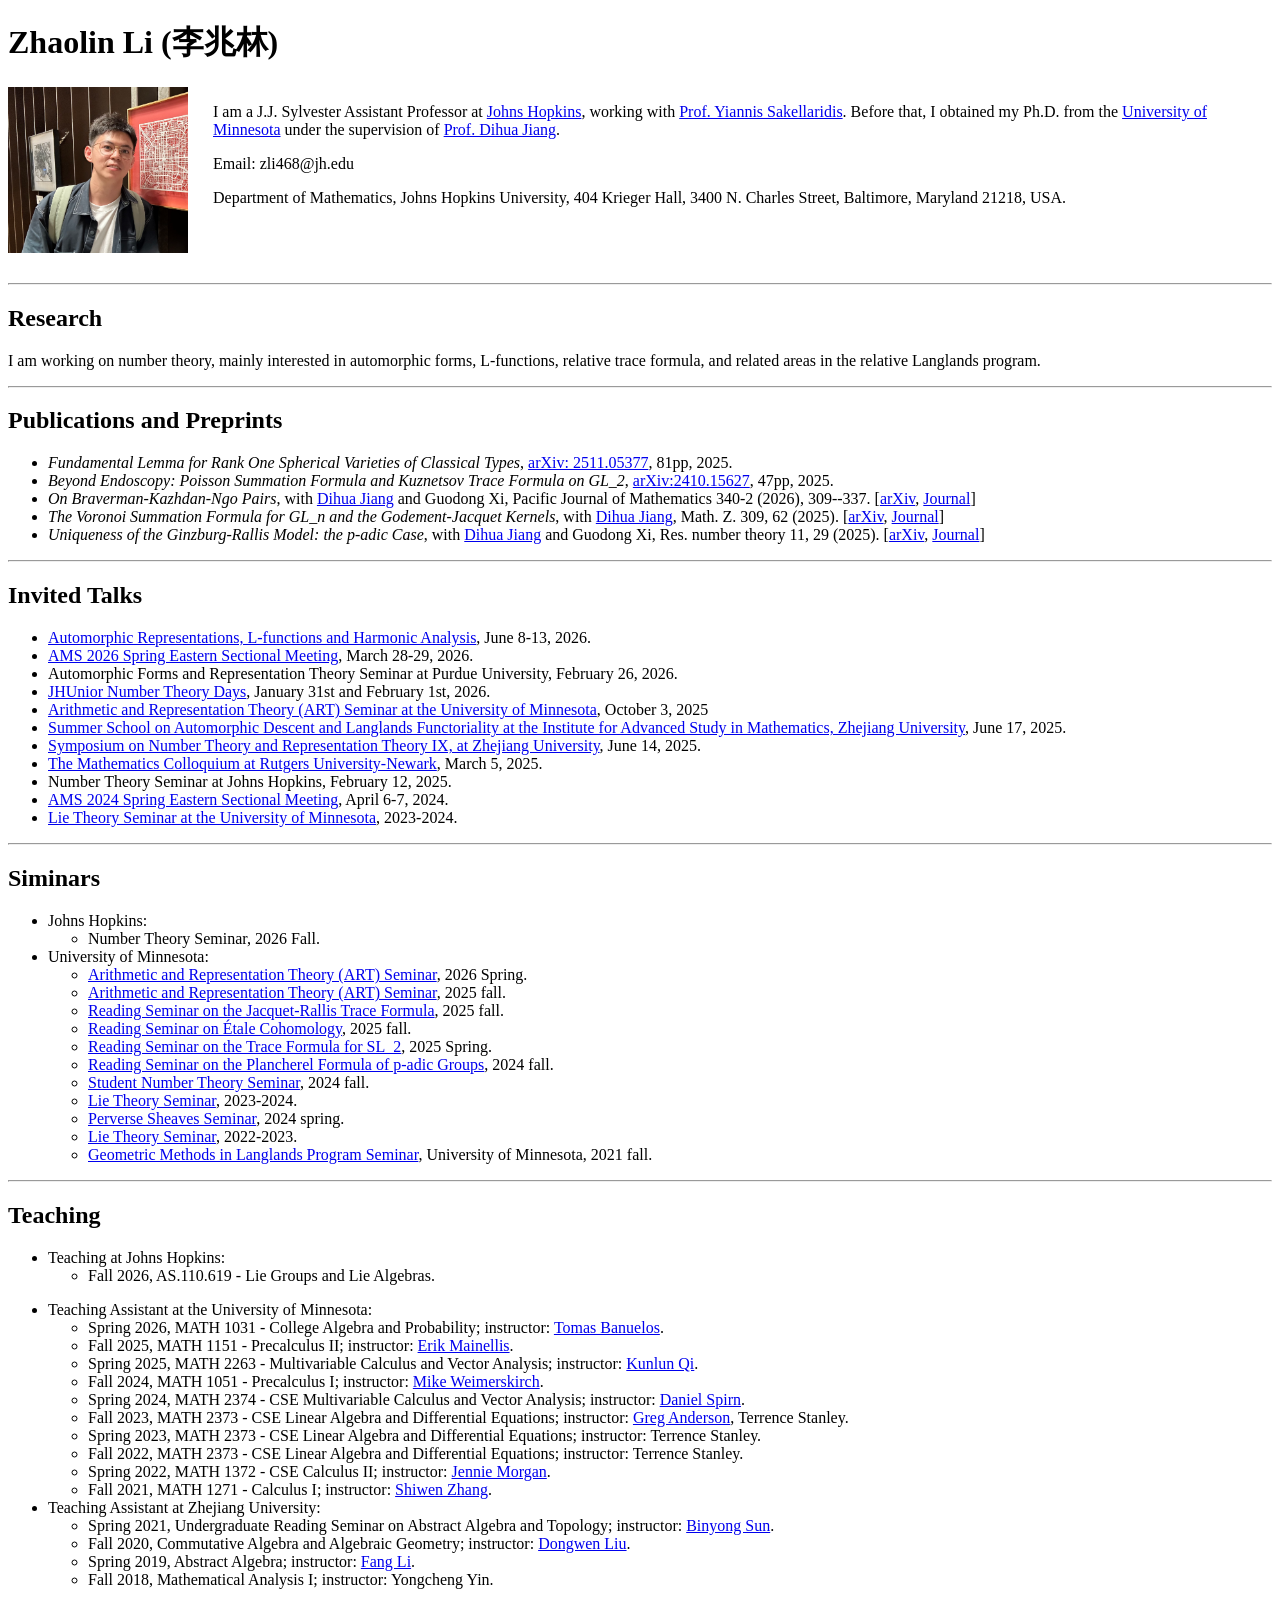
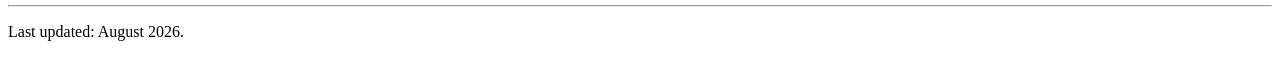
==== index.html @ 1c78529b "Update links to local PDF files in index.html" ====
<!DOCTYPE html>
<html lang="en">

<head>
  <meta charset="UTF-8">
  <meta name="viewport" content="width=device-width, initial-scale=1.0">

  <title>Zhaolin Li</title>
</head>

<body>

<h1>
  Zhaolin Li (李兆林)
</h1>

<div style="display: flex; align-items: flex-start; gap: 25px; margin-bottom: 30px;">

  <img src="image/Photo.jpeg"
       alt="Zhaolin Li"
       width="180">
<div>
<p>

I am a J.J. Sylvester Assistant Professor at <a href="https://mathematics.jhu.edu/">Johns Hopkins</a>, working with <a href="https://math.jhu.edu/~sakellar/">Prof. Yiannis Sakellaridis</a>. Before that, I obtained my Ph.D. from the <a href="https://cse.umn.edu/math">University of Minnesota</a> under the supervision of <a href="https://www-users.cse.umn.edu/~jiang034/">Prof. Dihua Jiang</a>.
</p>
  
<p>
Email: zli468@jh.edu
</p>

 <p> 
Department of Mathematics, Johns Hopkins University,
404 Krieger Hall, 3400 N. Charles Street, Baltimore, Maryland 21218, USA.
</p>


  </div>
</div>
<hr>


<h2 id="research">Research</h2>

<p>
I am working on number theory, mainly interested in automorphic forms, L-functions, relative trace formula, and related areas in the relative Langlands program.
</p>


<hr>


<h2 id="publications">Publications and Preprints</h2>

<ul>

  <li>
    <i>Fundamental Lemma for Rank One Spherical Varieties of Classical Types</i>,
    <a href="files/v7.pdf">arXiv: 2511.05377</a>, 81pp, 2025.
  </li>

  <li>
    <i>Beyond Endoscopy: Poisson Summation Formula and Kuznetsov Trace Formula on GL_2</i>,
    <a href="files/Beyond Endoscopy: Poisson Summation Formula and Kuznetsov Trace Formula on GL_2.pdf">arXiv:2410.15627</a>, 47pp, 2025.
  </li>

 <li>
    <i>On Braverman-Kazhdan-Ngo Pairs</i>,
    with <a href="https://www-users.cse.umn.edu/~jiang034/">Dihua Jiang</a> and Guodong Xi,
    Pacific Journal of Mathematics 340-2 (2026), 309--337.
    [<a href="https://arxiv.org/abs/2410.10761">arXiv</a>, 
    <a href="https://msp.org/pjm/2026/340-2/p05.xhtml">Journal</a>]
  </li> 
  
  <li>
    <i>The Voronoi Summation Formula for GL_n and the Godement-Jacquet Kernels</i>,
    with <a href="https://www-users.cse.umn.edu/~jiang034/">Dihua Jiang</a>,
    Math. Z. 309, 62 (2025).
    [<a href="https://arxiv.org/abs/2306.02554">arXiv</a>, 
    <a href="https://link.springer.com/article/10.1007/s00209-025-03695-w">Journal</a>]
  </li>
  
  <li>
    <i>Uniqueness of the Ginzburg-Rallis Model: the p-adic Case</i>,
    with <a href="https://www-users.cse.umn.edu/~jiang034/">Dihua Jiang</a> and Guodong Xi,
    Res. number theory 11, 29 (2025).
    [<a href="https://arxiv.org/abs/2305.19281">arXiv</a>, 
    <a href="https://link.springer.com/article/10.1007/s40993-025-00616-y">Journal</a>]
  </li>
  

</ul>

<hr>


<h2 id="invitedtalks">Invited Talks</h2>

<ul>

  <li>
  <a href="https://bimsa.net/activity/haar/"> Automorphic Representations, L-functions and Harmonic Analysis</a>, June 8-13, 2026.
  </li>

  <li>
   <a href="https://meetings.ams.org/math/spring2026e/meetingapp.cgi/Paper/59750">AMS 2026 Spring Eastern Sectional Meeting</a>, March 28-29, 2026.
  </li>

 <li>
  Automorphic Forms and Representation Theory Seminar at Purdue University, February 26, 2026.
  </li> 
  
  <li>
   <a href="https://math.jhu.edu/~sakellar/JNTD2526/index.html">JHUnior Number Theory Days</a>, January 31st and February 1st, 2026.
  </li>
  
  <li>
   <a href="https://sites.google.com/umn.edu/art-seminar">Arithmetic and Representation Theory (ART) Seminar at the University of Minnesota</a>, October 3, 2025
  </li>

   <li>
<a href="http://www.iasm.zju.edu.cn/2025/0604/c87130a3058295/page.htm">Summer School on Automorphic Descent and Langlands Functoriality at the Institute for Advanced Study in Mathematics, Zhejiang University</a>, June 17, 2025.  </li>

   <li>
<a href="http://www.math.zju.edu.cn/2025/0611/c38073a3060832/page.htm">Symposium on Number Theory and Representation Theory IX, at Zhejiang University</a>, June 14, 2025. 
   </li>

   <li>
<a href="https://sites.rutgers.edu/chen-wan/colloquium/">The Mathematics Colloquium at Rutgers University-Newark</a>, March 5, 2025.
   </li>

   <li>
Number Theory Seminar at Johns Hopkins, February 12, 2025.
   </li>

   <li>
<a href="https://meetings.ams.org/math/spring2024e/meetingapp.cgi/Paper/35194">AMS 2024 Spring Eastern Sectional Meeting</a>, April 6-7, 2024.
   </li>

   <li>
<a href="https://www-users.cse.umn.edu/~jiang034/Seminar/oldlie.html">Lie Theory Seminar at the University of Minnesota</a>, 2023-2024.
   </li>
  

</ul>

  <hr>


<h2 id="seminars">Siminars</h2>

<ul>
  <li>Johns Hopkins:
  <ul><li>Number Theory Seminar, 2026 Fall.</li></ul>
  </li>  

  <li>
    University of Minnesota:
    <ul><li><a href="https://sites.google.com/umn.edu/art-seminar/spring-2026">Arithmetic and Representation Theory (ART) Seminar</a>, 2026 Spring.</li></ul>
     <ul><li><a href="https://sites.google.com/umn.edu/art-seminar/fall-2025">Arithmetic and Representation Theory (ART) Seminar</a>, 2025 fall.</li></ul>
     <ul><li><a href="https://lzlmath.github.io/seminars/reading-seminar-2025fall/">Reading Seminar on the Jacquet-Rallis Trace Formula</a>, 2025 fall.</li></ul>
     <ul><li><a href="https://www.kwlan.org/seminar_2025_fall.html">Reading Seminar on Étale Cohomology</a>, 2025 fall. </li></ul>
    <ul><li><a href="https://lzlmath.github.io/seminars/reading-seminar-2025spring/">Reading Seminar on the Trace Formula for SL_2</a>, 2025 Spring.</li></ul>
    <ul><li><a href="https://lzlmath.github.io/seminars/reading-seminar-2024fall/">Reading Seminar on the Plancherel Formula of p-adic Groups</a>, 2024 fall.</li></ul>
    <ul><li><a href="https://sites.google.com/view/marcellamanivel/home/number-theory-seminar">Student Number Theory Seminar</a>, 2024 fall.</li></ul>
    <ul><li><a href="https://www-users.cse.umn.edu/~jiang034/Seminar/oldlie.html">Lie Theory Seminar</a>, 2023-2024.</li></ul>
    <ul><li><a href="https://sites.google.com/site/tsaohsienchen/home/perverse-sheaves-seminar?authuser=0">Perverse Sheaves Seminar</a>, 2024 spring. </li></ul>
    <ul><li><a href="https://www-users.cse.umn.edu/~jiang034/Seminar/oldlie.html">Lie Theory Seminar</a>, 2022-2023.</li></ul>
    <ul><li><a href="https://sites.google.com/site/tsaohsienchen/home/seminar?authuser=0">Geometric Methods in Langlands Program Seminar</a>, University of Minnesota, 2021 fall. </li></ul>
  </li>


</ul>


  

<hr>


<h2 id="teaching">Teaching</h2>
 <ul> 
<li>Teaching at Johns Hopkins:
  <ul><li>
    Fall 2026, AS.110.619 - Lie Groups and Lie Algebras.
  </li>
  </ul>
</li>
 </ul>
<ul>
  <li>Teaching Assistant at the University of Minnesota:
  <ul><li>Spring 2026, MATH 1031 - College Algebra and Probability; instructor: <a href="https://cse.umn.edu/math/tomas-banuelos">Tomas Banuelos</a>.</li></ul>
  <ul><li>Fall 2025, MATH 1151 - Precalculus II; instructor: <a href="https://cse.umn.edu/math/erik-mainellis">Erik Mainellis</a>.</li></ul>
  <ul><li>Spring 2025, MATH 2263 - Multivariable Calculus and Vector Analysis; instructor: <a href="https://kunlun-qi.github.io/">Kunlun Qi</a>.</li></ul>
  <ul><li>Fall 2024, MATH 1051 - Precalculus I; instructor: <a href="https://cse.umn.edu/math/mike-weimerskirch">Mike Weimerskirch</a>.</li></ul>
  <ul><li>Spring 2024, MATH 2374 - CSE Multivariable Calculus and Vector Analysis; instructor: <a href="https://www-users.cse.umn.edu/~spirn/">Daniel Spirn</a>.</li></ul>
  <ul><li>Fall 2023, MATH 2373 - CSE Linear Algebra and Differential Equations; instructor: <a href="https://cse.umn.edu/math/greg-anderson">Greg Anderson</a>, Terrence Stanley.</li></ul>
  <ul><li>Spring 2023, MATH 2373 - CSE Linear Algebra and Differential Equations; instructor: Terrence Stanley.</li></ul>
  <ul><li>Fall 2022, MATH 2373 - CSE Linear Algebra and Differential Equations; instructor: Terrence Stanley.</li></ul>
  <ul><li>Spring 2022, MATH 1372 - CSE Calculus II; instructor: <a href="https://cse.umn.edu/math/jennie-morgan">Jennie Morgan</a>.</li></ul>
  <ul><li>Fall 2021, MATH 1271 - Calculus I; instructor: <a href="https://faculty.uml.edu/shiwen_zhang/">Shiwen Zhang</a>.</li></ul>
  </li>  

  <li>
    Teaching Assistant at Zhejiang University:
    <ul><li>Spring 2021, Undergraduate Reading Seminar on Abstract Algebra and Topology; instructor: <a href="http://www.iasm.zju.edu.cn/iasm/SunBinyong/list.htm">Binyong Sun</a>.</li></ul>
     <ul><li>Fall 2020, Commutative Algebra and Algebraic Geometry; instructor: <a href="https://sites.google.com/view/dwliu/">Dongwen Liu</a>.</li></ul>
     <ul><li>Spring 2019, Abstract Algebra; instructor: <a href="https://person.zju.edu.cn/en/0098292">Fang Li</a>.</li></ul>
     <ul><li>Fall 2018, Mathematical Analysis I; instructor: Yongcheng Yin.</li></ul>
  </li>


</ul>



    

<hr>

<p>
Last updated: August 2026.
</p>

</body>

</html>
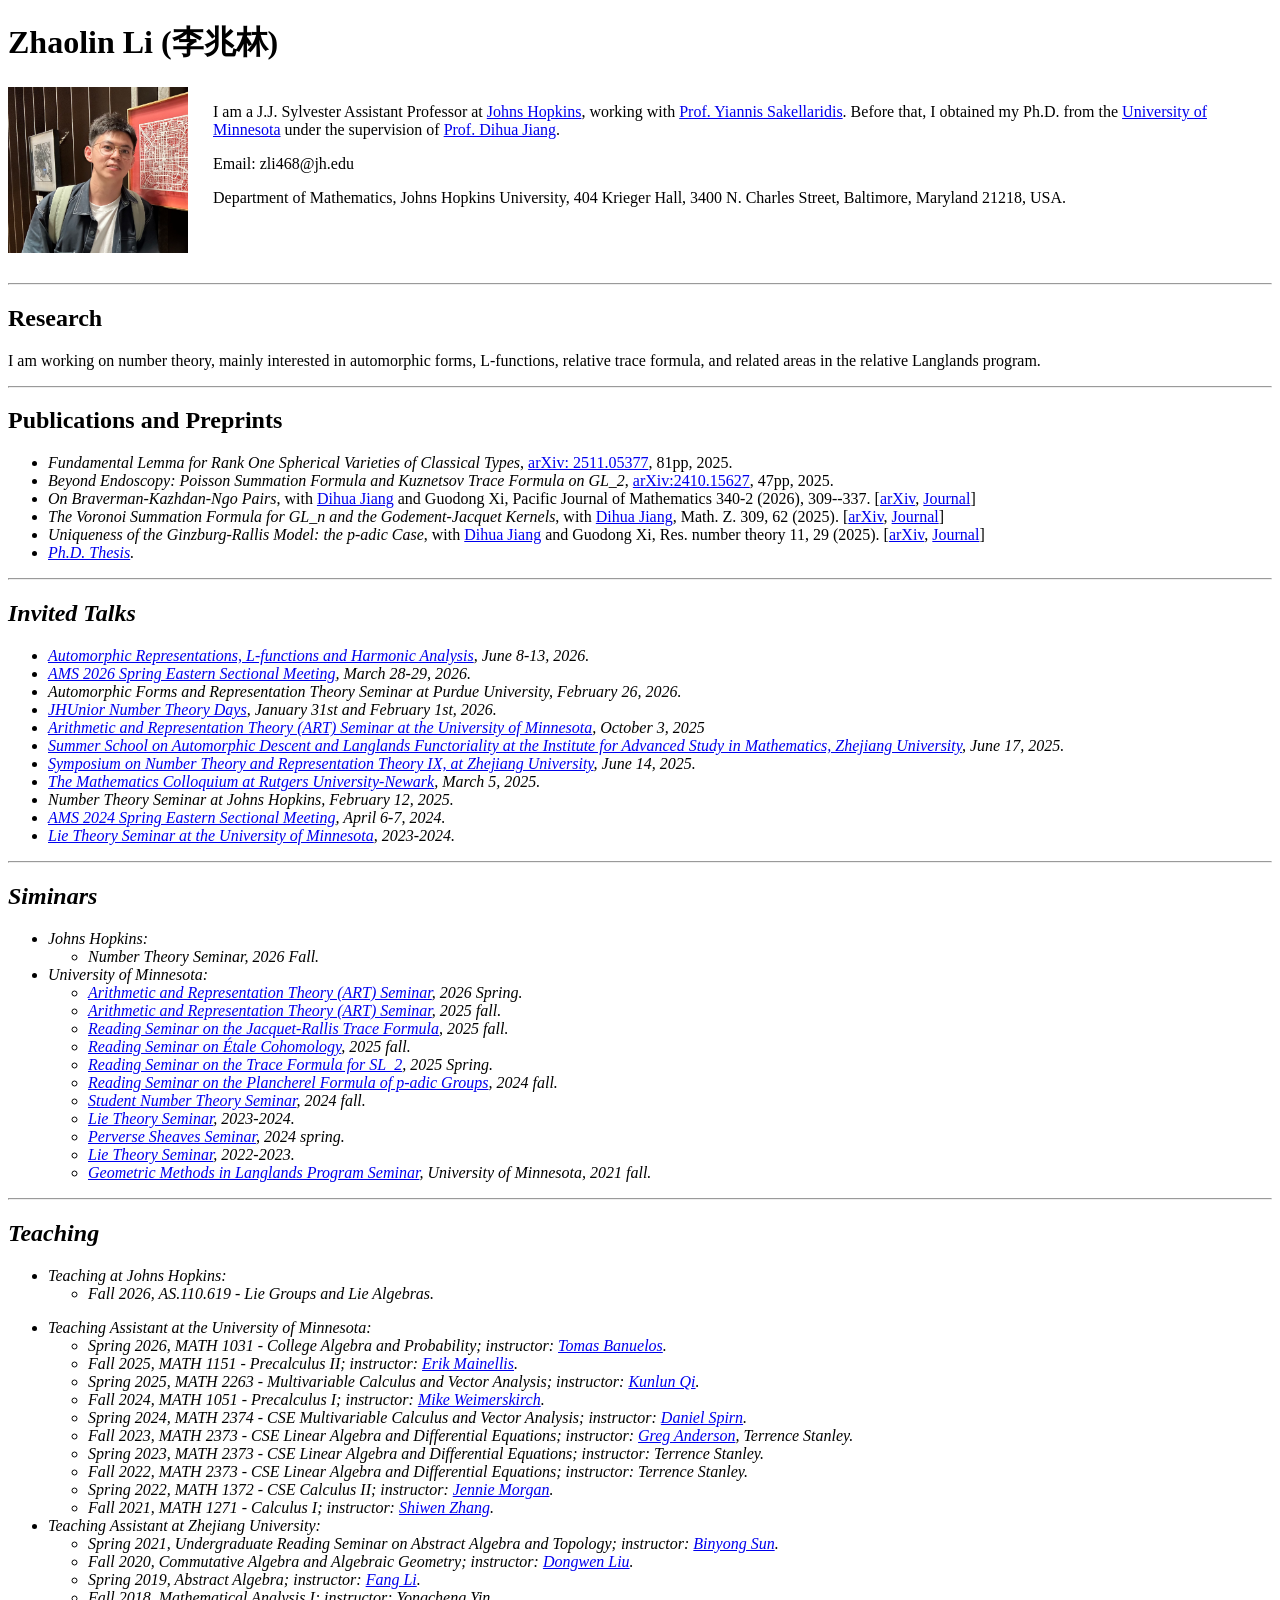
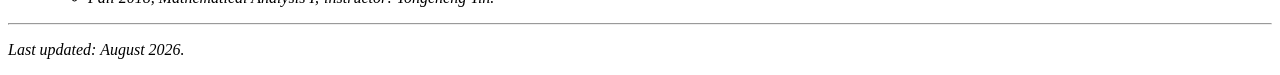
==== commit a68772f8: "Add link to Ph.D. Thesis in index.html" ====
--- a/index.html
+++ b/index.html
@@ -88,7 +88,10 @@
     <a href="https://link.springer.com/article/10.1007/s40993-025-00616-y">Journal</a>]
   </li>
   
-
+<li>
+    <i><a href="files/thesis">Ph.D. Thesis</a>.
+  </li>
+  
 </ul>
 
 <hr>
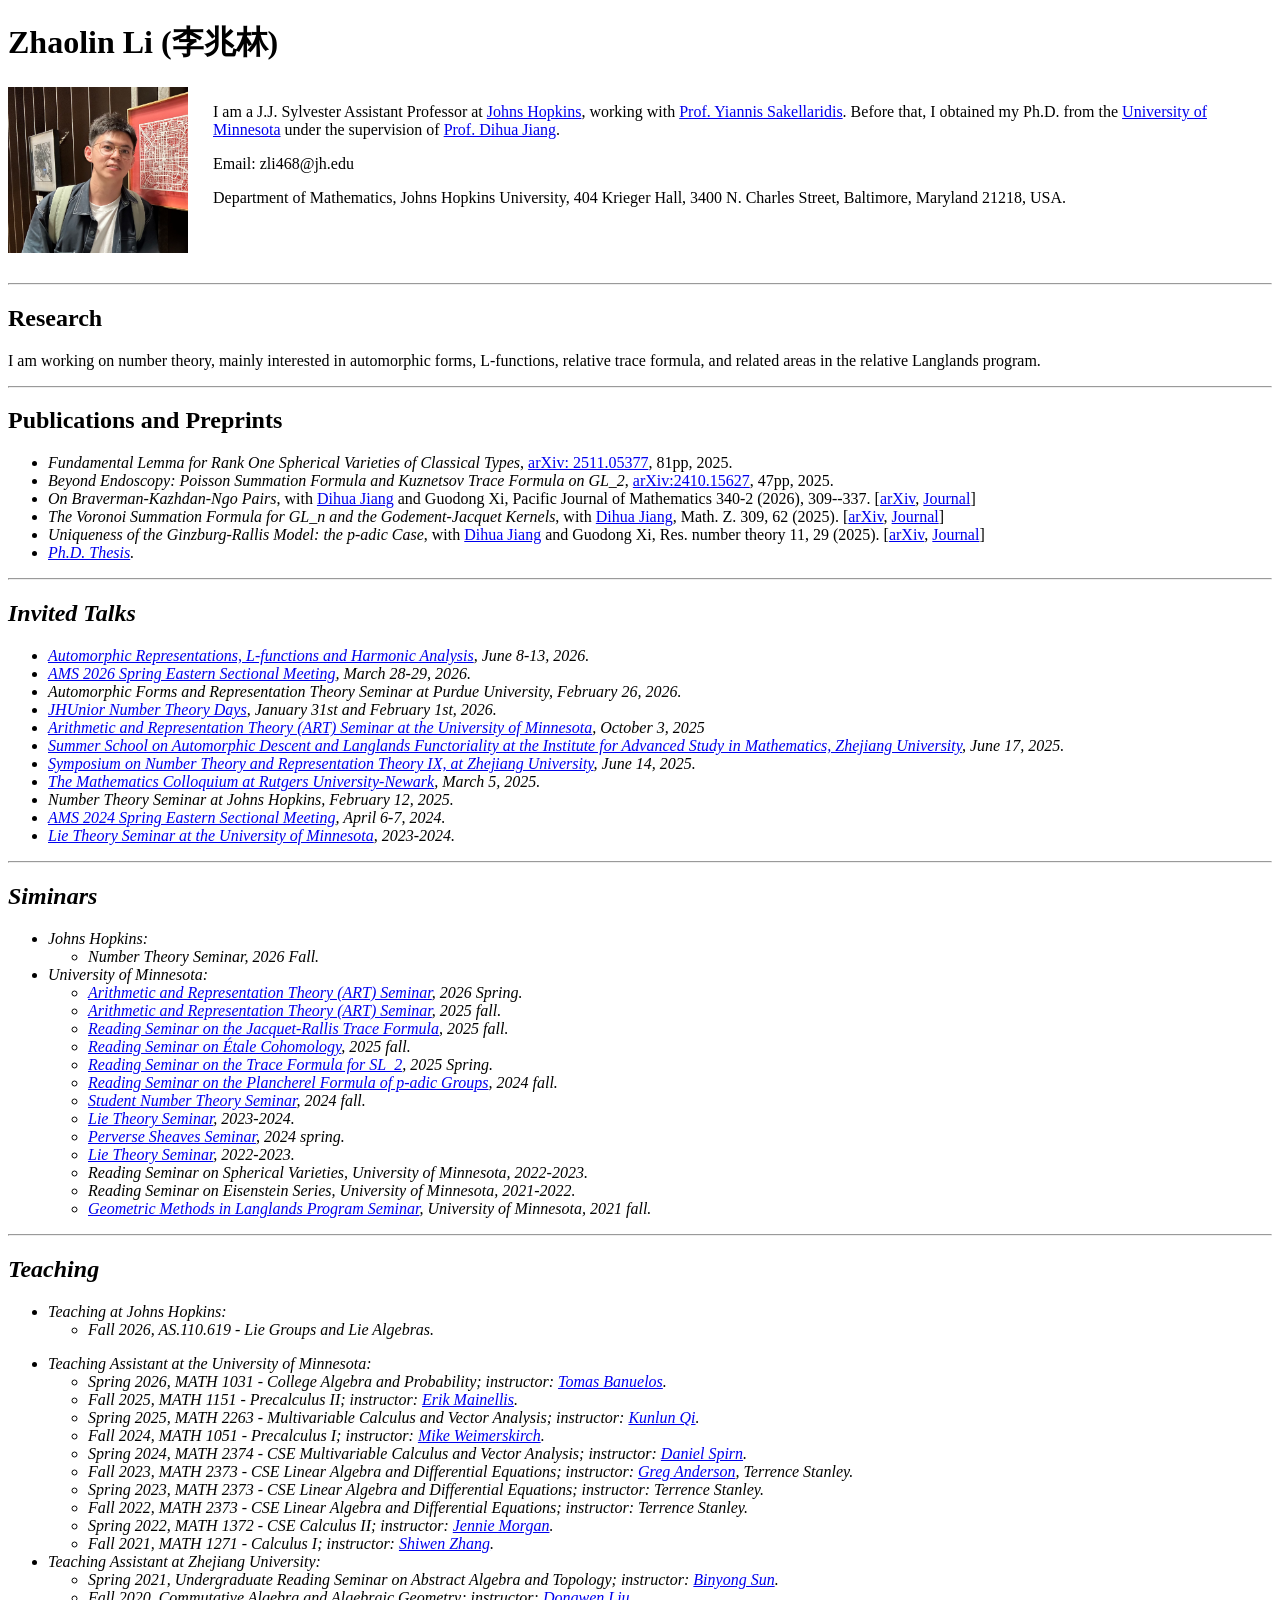
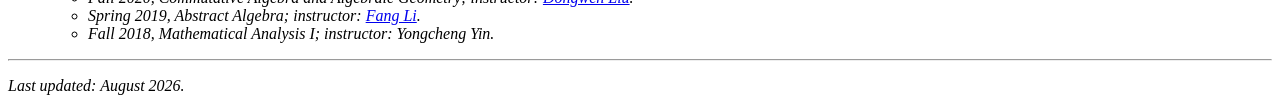
==== commit da6cd635: "Add reading seminars to index.html" ====
--- a/index.html
+++ b/index.html
@@ -89,7 +89,7 @@
   </li>
   
 <li>
-    <i><a href="files/thesis">Ph.D. Thesis</a>.
+    <i><a href="files/thesis.pdf">Ph.D. Thesis</a>.
   </li>
   
 </ul>
@@ -169,6 +169,8 @@
     <ul><li><a href="https://www-users.cse.umn.edu/~jiang034/Seminar/oldlie.html">Lie Theory Seminar</a>, 2023-2024.</li></ul>
     <ul><li><a href="https://sites.google.com/site/tsaohsienchen/home/perverse-sheaves-seminar?authuser=0">Perverse Sheaves Seminar</a>, 2024 spring. </li></ul>
     <ul><li><a href="https://www-users.cse.umn.edu/~jiang034/Seminar/oldlie.html">Lie Theory Seminar</a>, 2022-2023.</li></ul>
+    <ul><li>Reading Seminar on Spherical Varieties, University of Minnesota, 2022-2023. </li></ul>
+    <ul><li>Reading Seminar on Eisenstein Series, University of Minnesota, 2021-2022. </li></ul>
     <ul><li><a href="https://sites.google.com/site/tsaohsienchen/home/seminar?authuser=0">Geometric Methods in Langlands Program Seminar</a>, University of Minnesota, 2021 fall. </li></ul>
   </li>
 
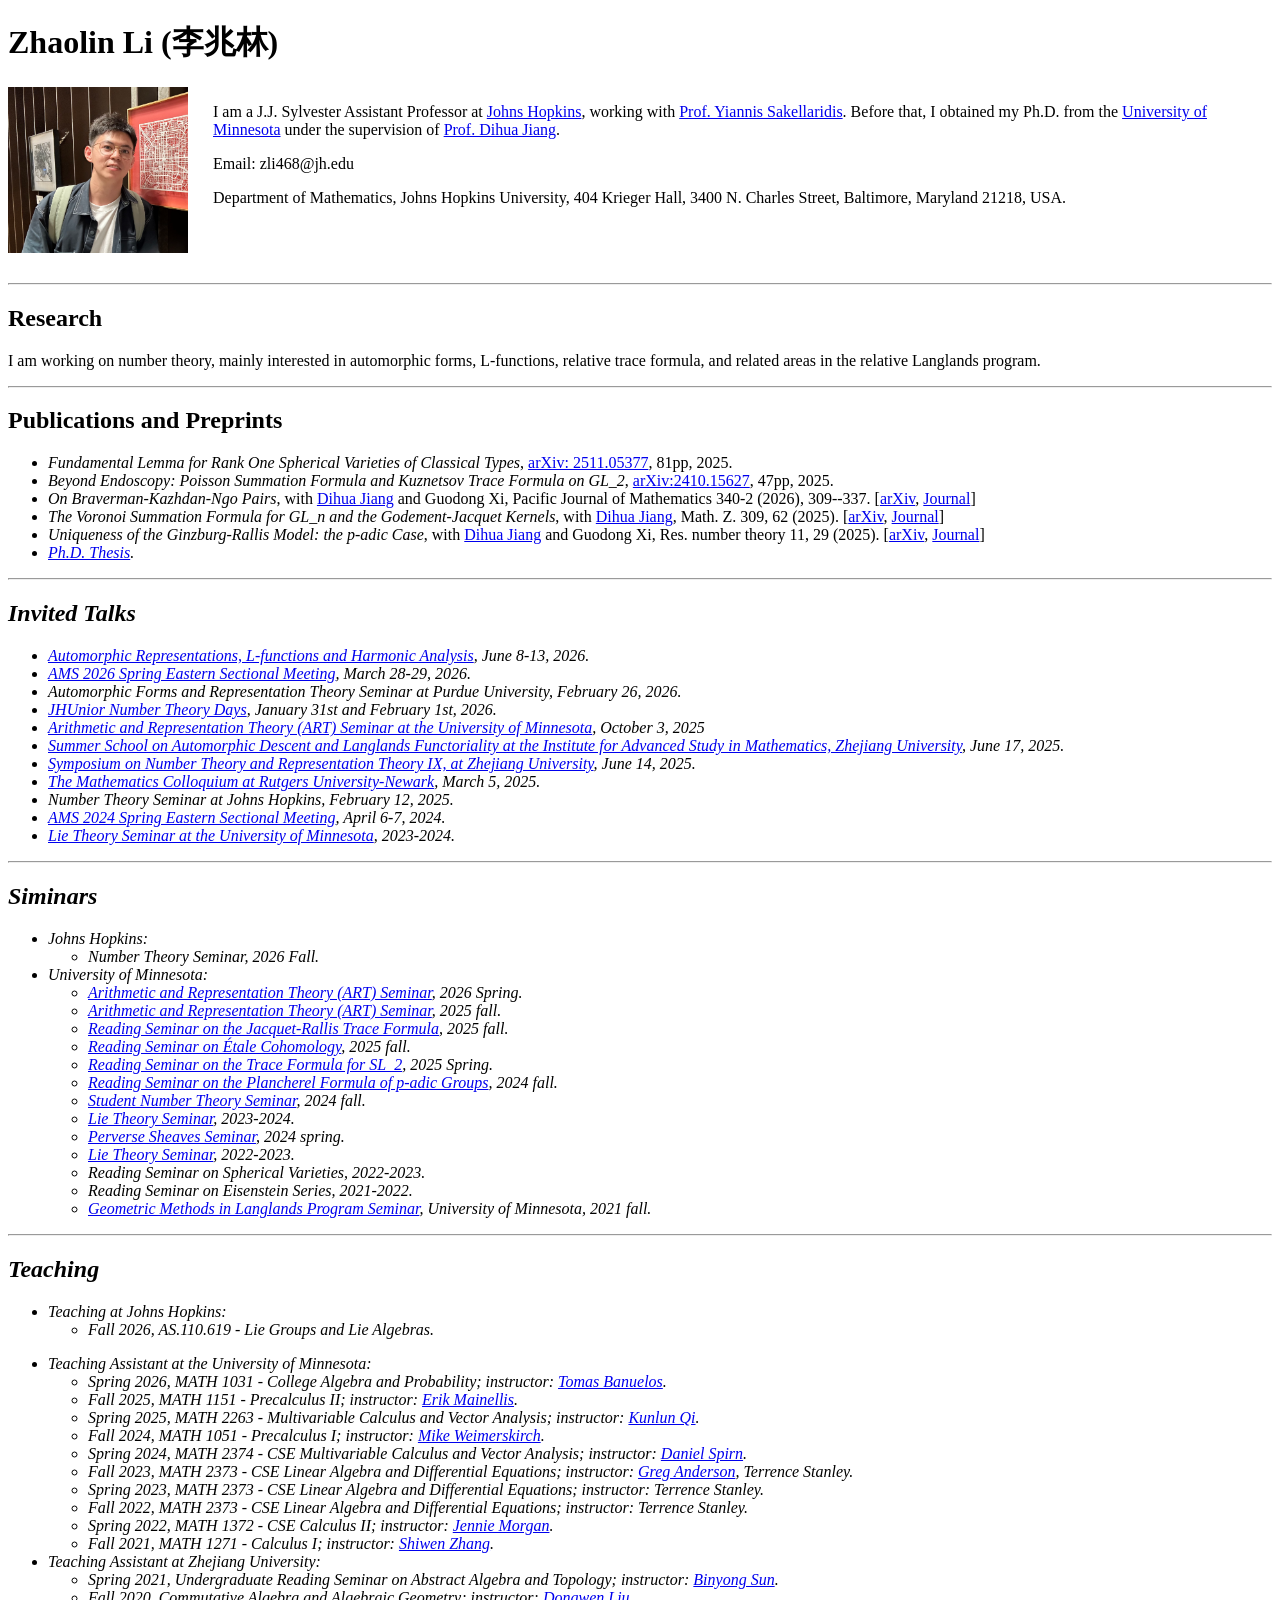
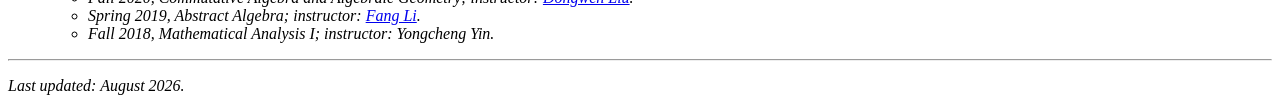
==== commit 77d37c6d: "Revise seminar entries in index.html Updated seminar listings with correct years and removed univers" ====
--- a/index.html
+++ b/index.html
@@ -169,8 +169,8 @@
     <ul><li><a href="https://www-users.cse.umn.edu/~jiang034/Seminar/oldlie.html">Lie Theory Seminar</a>, 2023-2024.</li></ul>
     <ul><li><a href="https://sites.google.com/site/tsaohsienchen/home/perverse-sheaves-seminar?authuser=0">Perverse Sheaves Seminar</a>, 2024 spring. </li></ul>
     <ul><li><a href="https://www-users.cse.umn.edu/~jiang034/Seminar/oldlie.html">Lie Theory Seminar</a>, 2022-2023.</li></ul>
-    <ul><li>Reading Seminar on Spherical Varieties, University of Minnesota, 2022-2023. </li></ul>
-    <ul><li>Reading Seminar on Eisenstein Series, University of Minnesota, 2021-2022. </li></ul>
+    <ul><li>Reading Seminar on Spherical Varieties, 2022-2023. </li></ul>
+    <ul><li>Reading Seminar on Eisenstein Series, 2021-2022. </li></ul>
     <ul><li><a href="https://sites.google.com/site/tsaohsienchen/home/seminar?authuser=0">Geometric Methods in Langlands Program Seminar</a>, University of Minnesota, 2021 fall. </li></ul>
   </li>
 
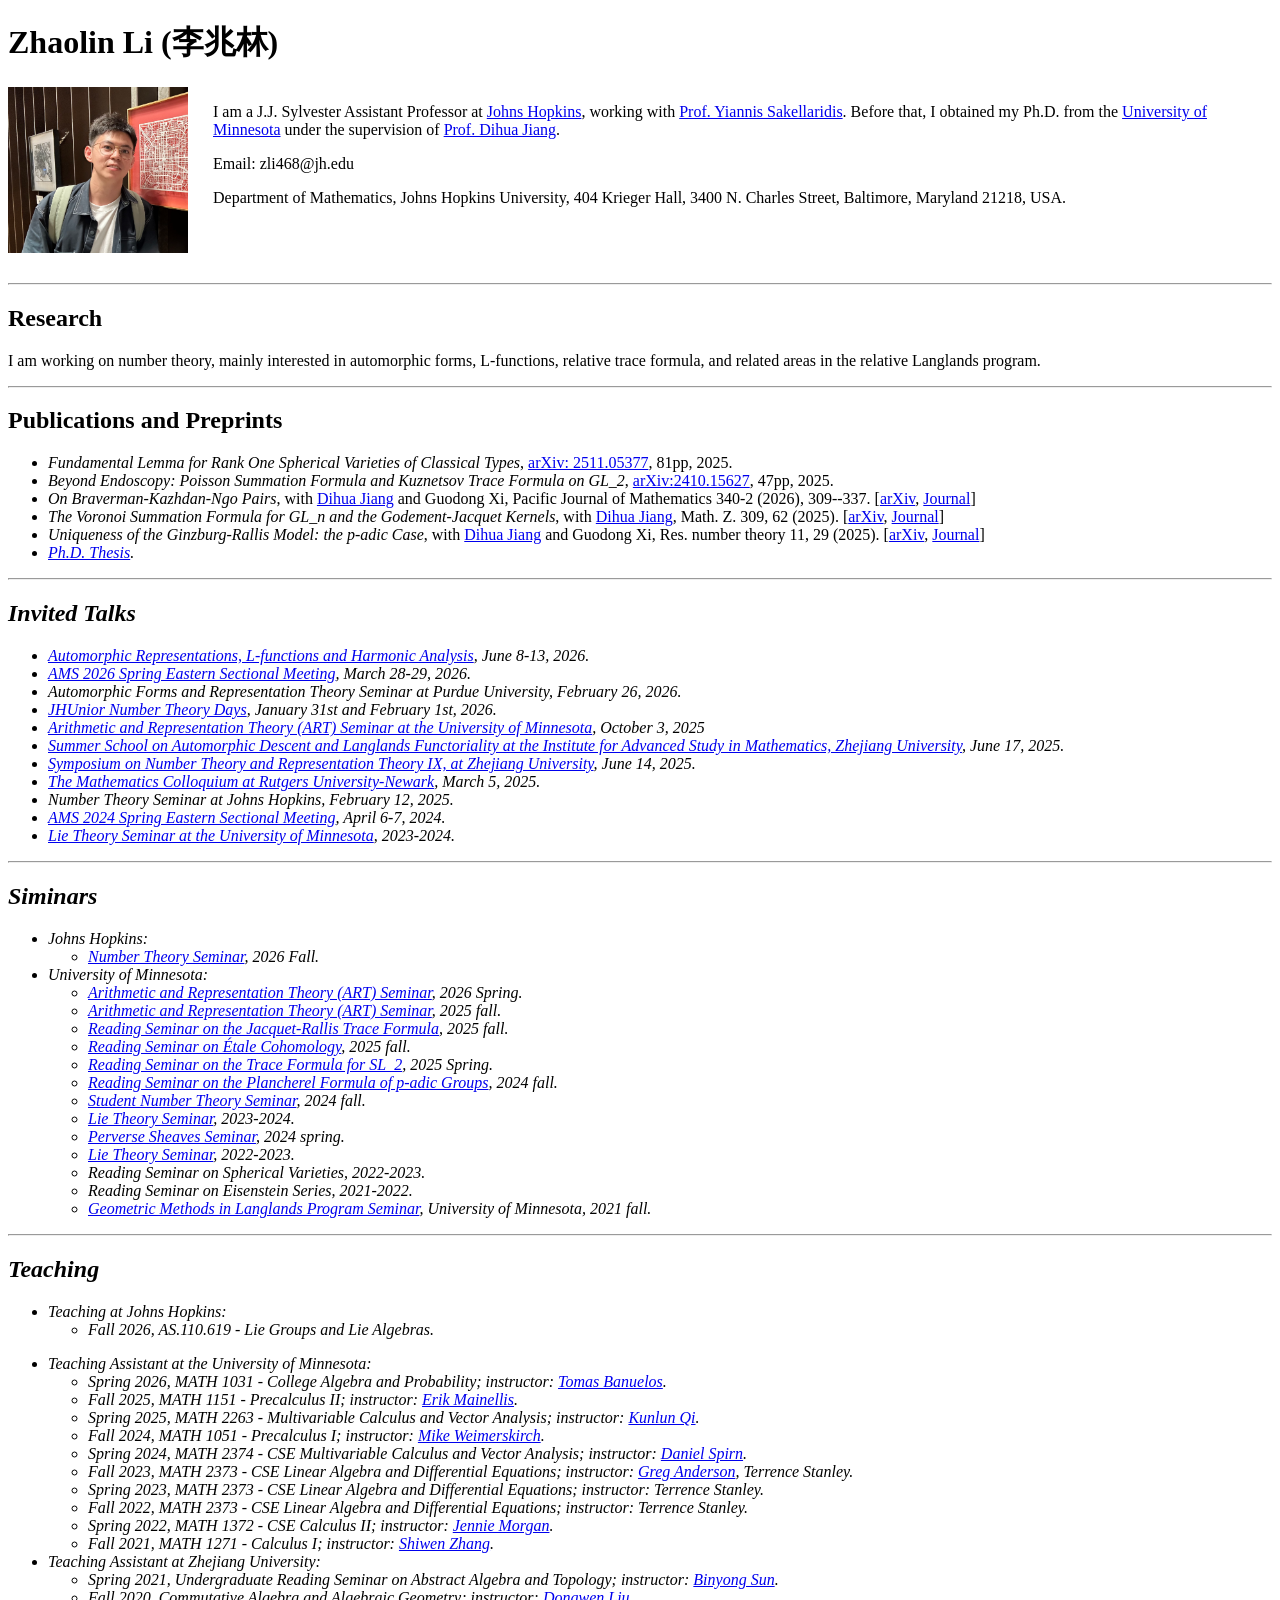
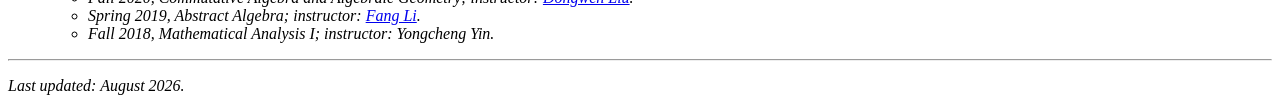
==== commit dd299d2e: "Update seminar link for Johns Hopkins" ====
--- a/index.html
+++ b/index.html
@@ -154,7 +154,7 @@
 
 <ul>
   <li>Johns Hopkins:
-  <ul><li>Number Theory Seminar, 2026 Fall.</li></ul>
+  <ul><li><a href="https://lzlmath.github.io/seminars/jhu-nt-seminar-2026fall/">Number Theory Seminar</a>, 2026 Fall.</li></ul>
   </li>  
 
   <li>
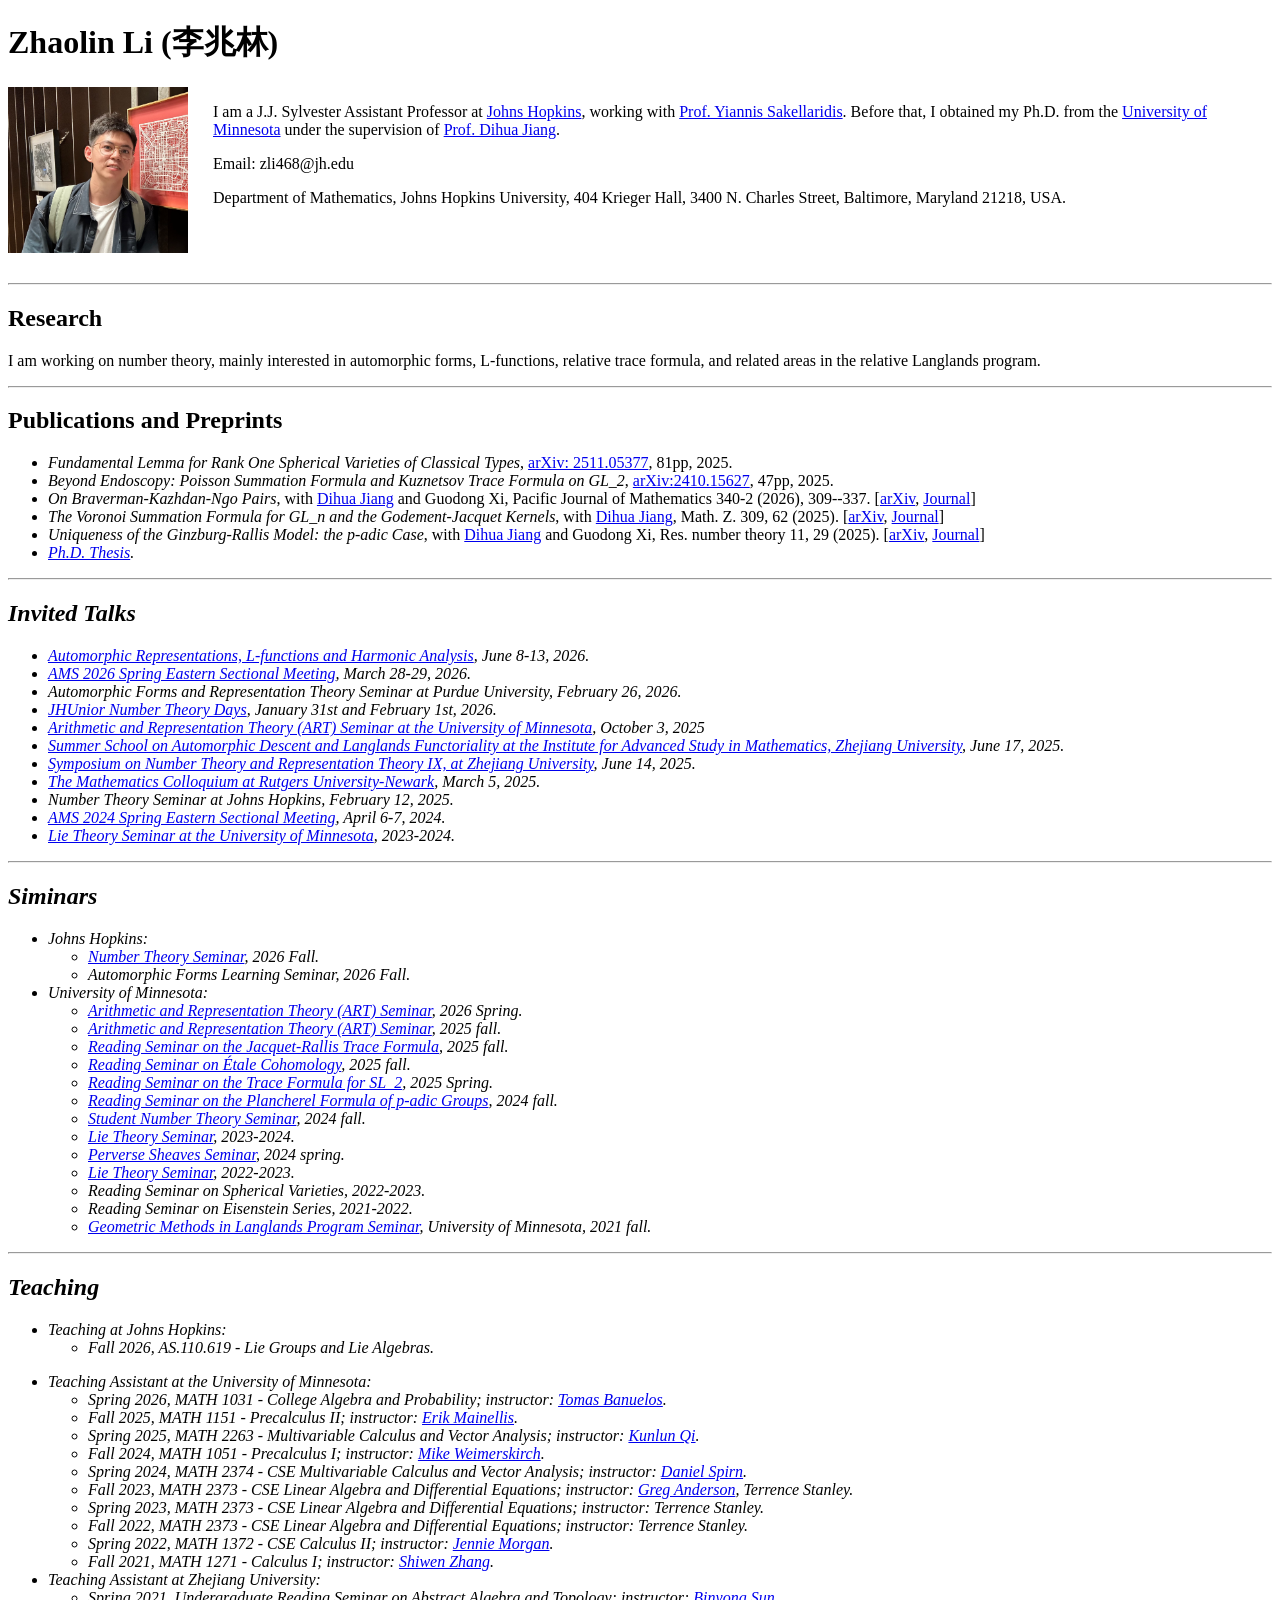
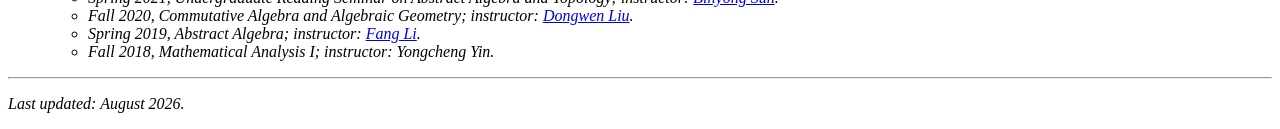
==== commit 357c86d3: "Update index.html" ====
--- a/index.html
+++ b/index.html
@@ -155,6 +155,7 @@
 <ul>
   <li>Johns Hopkins:
   <ul><li><a href="https://lzlmath.github.io/seminars/jhu-nt-seminar-2026fall/">Number Theory Seminar</a>, 2026 Fall.</li></ul>
+      <ul><li>Automorphic Forms Learning Seminar, 2026 Fall.</li></ul>
   </li>  
 
   <li>
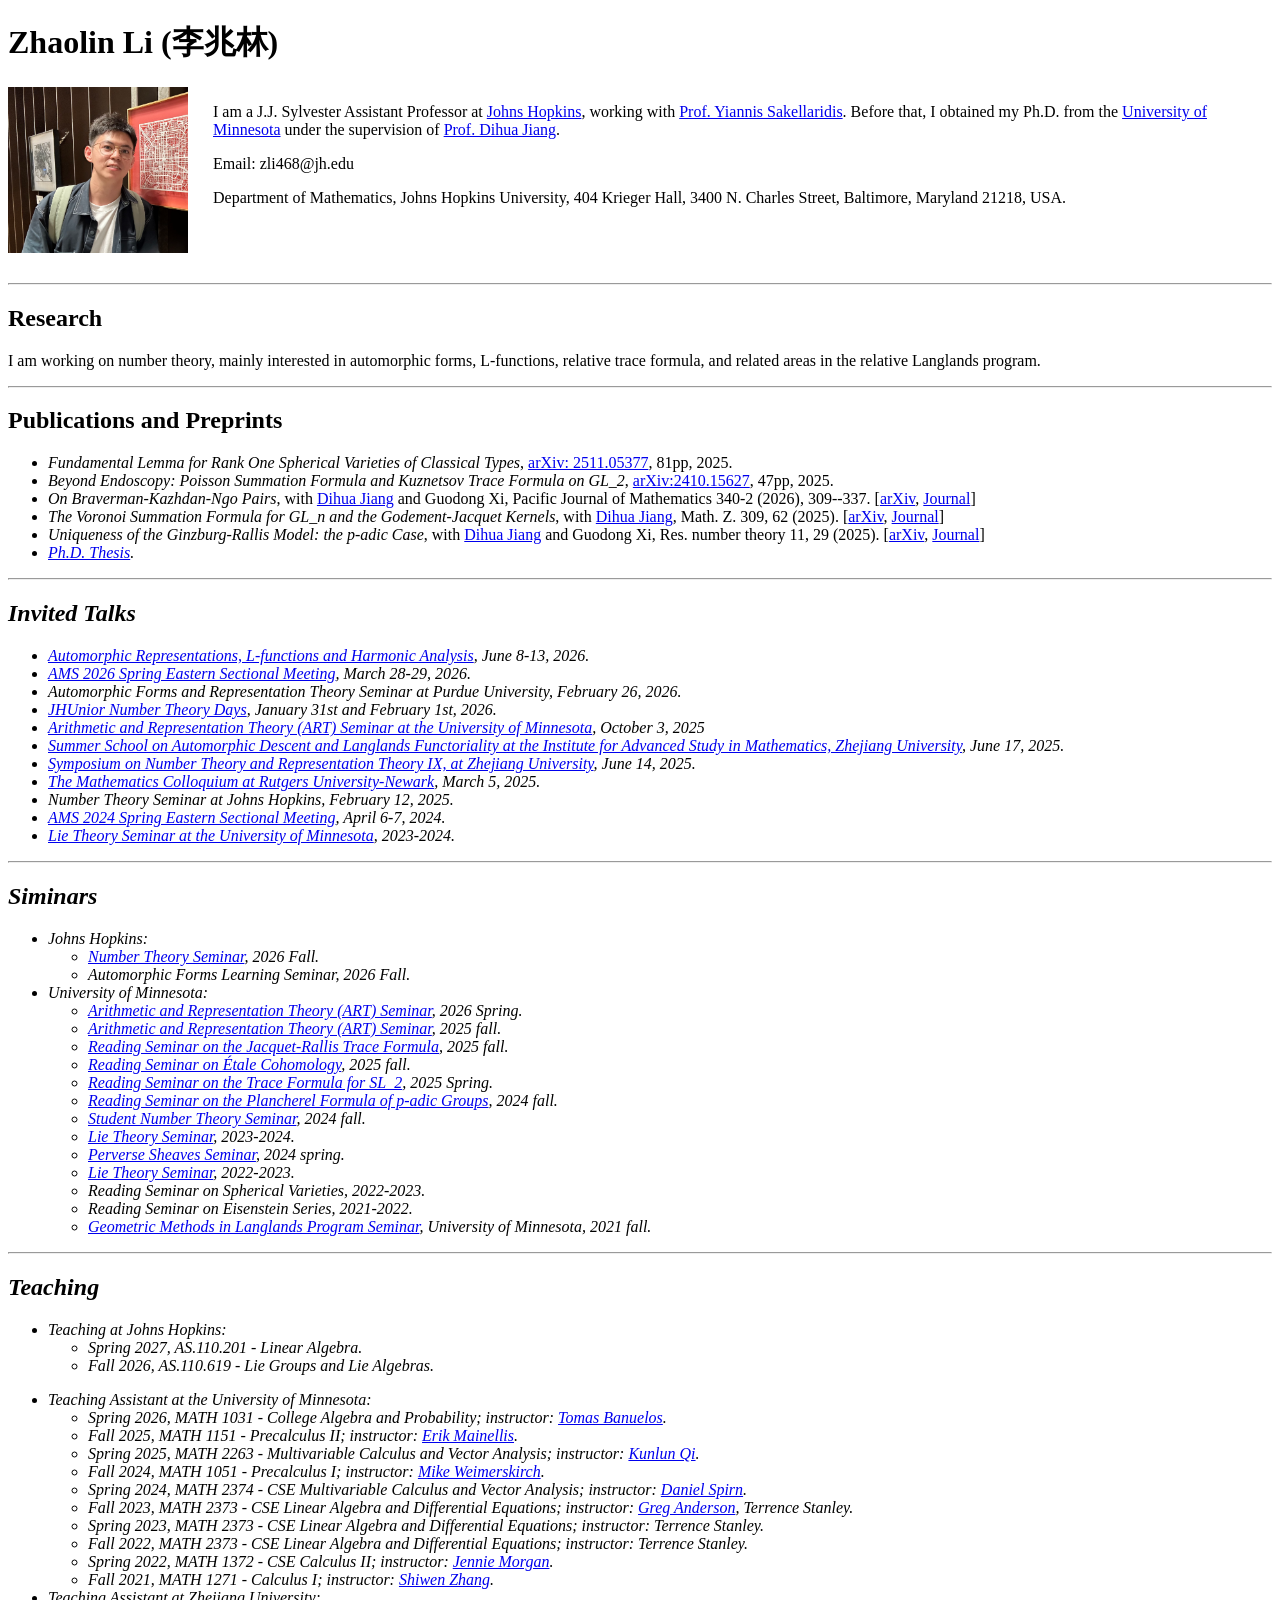
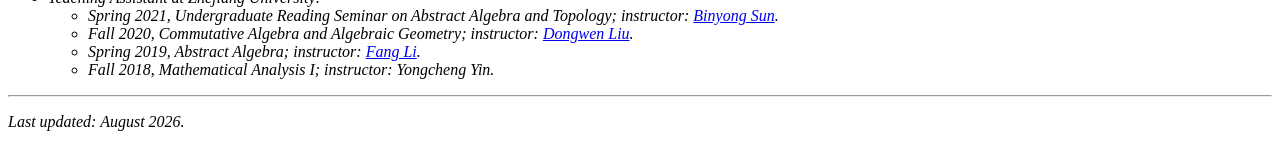
==== commit cc1940bc: "Update index.html" ====
--- a/index.html
+++ b/index.html
@@ -187,7 +187,10 @@
 <h2 id="teaching">Teaching</h2>
  <ul> 
 <li>Teaching at Johns Hopkins:
-  <ul><li>
+  <ul>
+    <li>
+    Spring 2027, AS.110.201 - Linear Algebra.
+  </li><li>
     Fall 2026, AS.110.619 - Lie Groups and Lie Algebras.
   </li>
   </ul>
